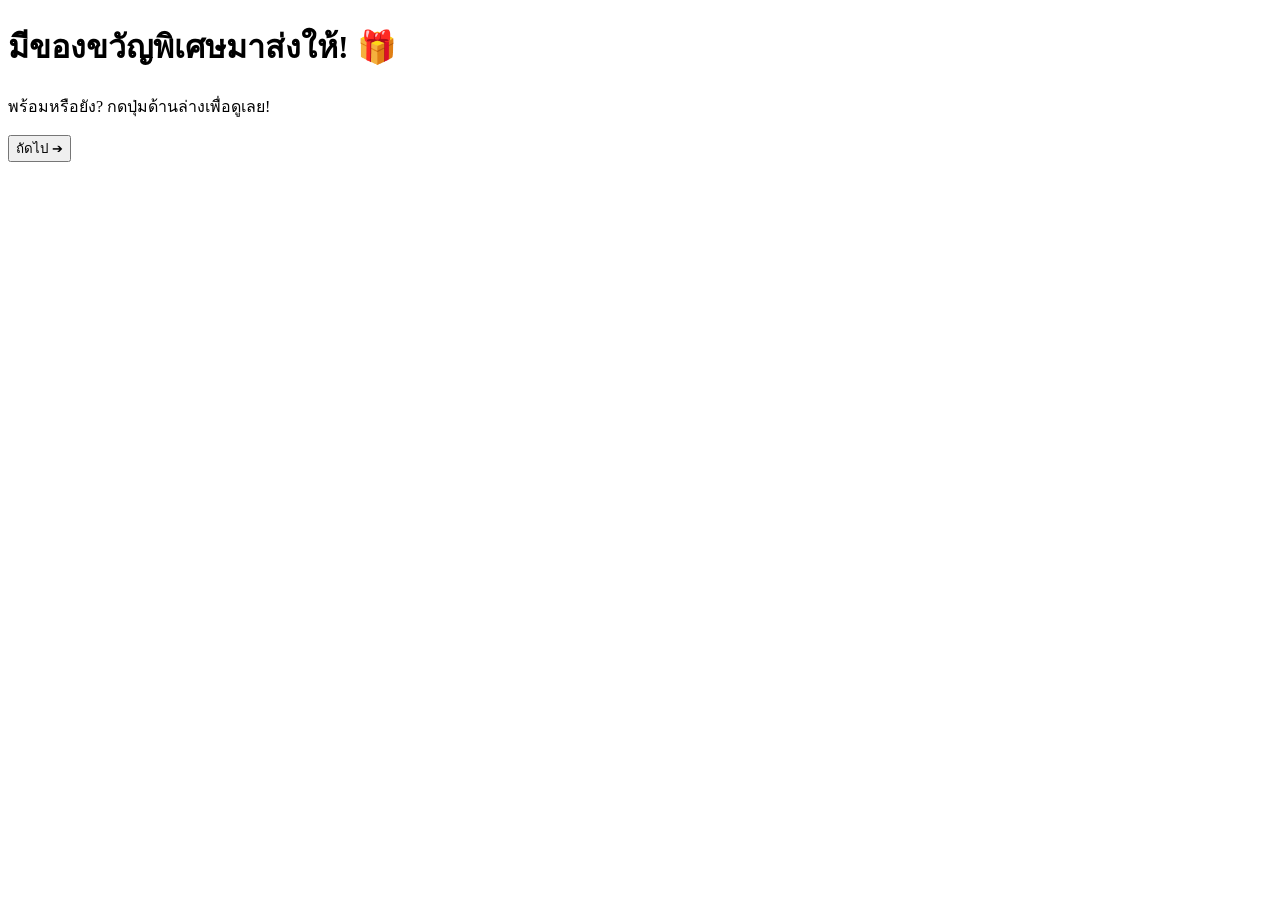
==== index.html @ 74f68ff4 "Add initial HTML structure for birthday page" ====
<!DOCTYPE html>
<html lang="th">
<head>
    <meta charset="UTF-8">
    <meta name="viewport" content="width=device-width, initial-scale=1.0">
    <title>Happy Birthday!</title>
    <link rel="stylesheet" href="style.css">
</head>
<body>
    <div class="container">
        <h1>มีของขวัญพิเศษมาส่งให้! 🎁</h1>
        <p>พร้อมหรือยัง? กดปุ่มด้านล่างเพื่อดูเลย!</p>
        <button onclick="window.location.href='celebrate.html'">ถัดไป ➔</button>
    </div>
</body>
</html>
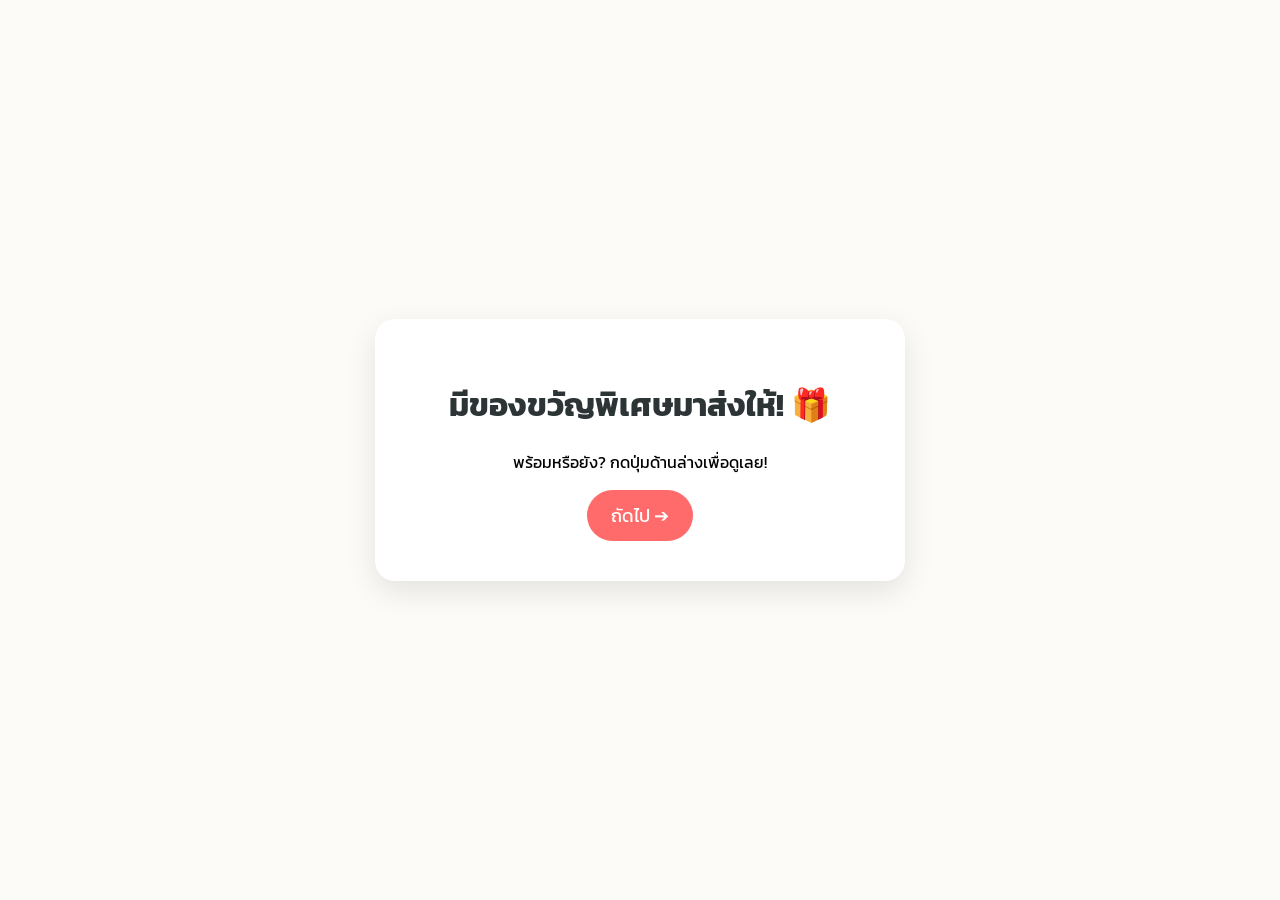
==== commit eb06f15b: "Change title from 'Happy Birthday!' to 'Something Insane!'" ====
--- a/index.html
+++ b/index.html
@@ -3,7 +3,7 @@
 <head>
     <meta charset="UTF-8">
     <meta name="viewport" content="width=device-width, initial-scale=1.0">
-    <title>Happy Birthday!</title>
+    <title>Something Insane!</title>
     <link rel="stylesheet" href="style.css">
 </head>
 <body>
--- a/style.css
+++ b/style.css
@@ -0,0 +1,171 @@
+@import url('https://fonts.googleapis.com/css2?family=Kanit:wght@300;400;600&display=swap');
+
+body {
+    font-family: 'Kanit', sans-serif;
+    background-color: #fdfbf7;
+    margin: 0;
+    padding: 0;
+    display: flex;
+    justify-content: center;
+    align-items: center;
+    min-height: 100vh;
+    text-align: center;
+}
+
+body.board-body {
+    display: block;
+    background-color: #ffecd2;
+    overflow: hidden;
+}
+
+.container {
+    background: white;
+    padding: 40px;
+    border-radius: 20px;
+    box-shadow: 0 10px 30px rgba(0,0,0,0.1);
+    max-width: 450px;
+    width: 90%;
+}
+
+h1, h2 {
+    color: #2d3436;
+}
+
+button {
+    background: #ff6b6b;
+    color: white;
+    border: none;
+    padding: 12px 24px;
+    font-size: 18px;
+    border-radius: 50px;
+    cursor: pointer;
+    transition: 0.3s;
+    font-family: 'Kanit', sans-serif;
+}
+button:hover {
+    background: #ff4757;
+    transform: scale(1.05);
+}
+
+form {
+    text-align: left;
+}
+input, textarea, select {
+    width: 100%;
+    padding: 12px;
+    margin: 10px 0;
+    border: 2px solid #eee;
+    border-radius: 10px;
+    box-sizing: border-box;
+    font-family: 'Kanit', sans-serif;
+}
+label {
+    font-weight: 600;
+    color: #636e72;
+}
+
+.board-title {
+    text-align: center;
+    padding-top: 20px;
+    color: #d63031;
+}
+.board {
+    width: 100vw;
+    height: 100vh;
+    position: relative;
+}
+
+.envelope-wrapper {
+    position: absolute;
+    width: 160px;
+    height: 110px;
+    cursor: grab;
+    user-select: none;
+    touch-action: none;
+    z-index: 1;
+}
+.envelope-wrapper:active {
+    cursor: grabbing;
+    z-index: 100;
+}
+
+.envelope {
+    width: 100%;
+    height: 100%;
+    background: #ff7675;
+    border-radius: 8px;
+    position: relative;
+    display: flex;
+    justify-content: center;
+    align-items: center;
+    color: white;
+    font-weight: bold;
+    box-shadow: 0 5px 15px rgba(0,0,0,0.2);
+    cursor: pointer;
+    text-align: center;
+    padding: 10px;
+    box-sizing: border-box;
+    font-size: 14px;
+}
+
+.envelope.red { background: #ff7675; }
+.envelope.blue { background: #74b9ff; }
+.envelope.pink { background: #fd79a8; }
+.envelope.yellow { background: #ffeaa7; color: #2d3436; }
+
+.modal-overlay {
+    position: fixed;
+    top: 0; left: 0; width: 100vw; height: 100vh;
+    background: rgba(0, 0, 0, 0.6);
+    display: flex; justify-content: center; align-items: center;
+    z-index: 1000;
+    opacity: 0;
+    visibility: hidden;
+    transition: all 0.3s ease;
+}
+.modal-overlay.active {
+    opacity: 1;
+    visibility: visible;
+}
+.modal-card {
+    background: white;
+    padding: 30px;
+    border-radius: 15px;
+    max-width: 400px;
+    width: 85%;
+    text-align: center;
+    transform: scale(0.8);
+    transition: transform 0.3s ease;
+    position: relative;
+    box-shadow: 0 15px 35px rgba(0,0,0,0.2);
+}
+.modal-overlay.active .modal-card {
+    transform: scale(1);
+}
+.close-modal {
+    position: absolute;
+    top: 5px; right: 15px;
+    font-size: 30px;
+    cursor: pointer;
+    color: #b2bec3;
+    transition: 0.2s;
+}
+.close-modal:hover { color: #ff7675; }
+.modal-card img {
+    max-width: 100%;
+    border-radius: 10px;
+    margin-top: 15px;
+}
+
+@keyframes floating {
+    0% { transform: translate(var(--startX, 0px), var(--startY, 0px)) translateY(0px) rotate(0deg); }
+    50% { transform: translate(var(--startX, 0px), var(--startY, 0px)) translateY(-12px) rotate(2deg); }
+    100% { transform: translate(var(--startX, 0px), var(--startY, 0px)) translateY(0px) rotate(0deg); }
+}
+
+.floating {
+    animation: floating 4s infinite ease-in-out;
+}
+.floating:hover {
+    animation-play-state: paused;
+}
